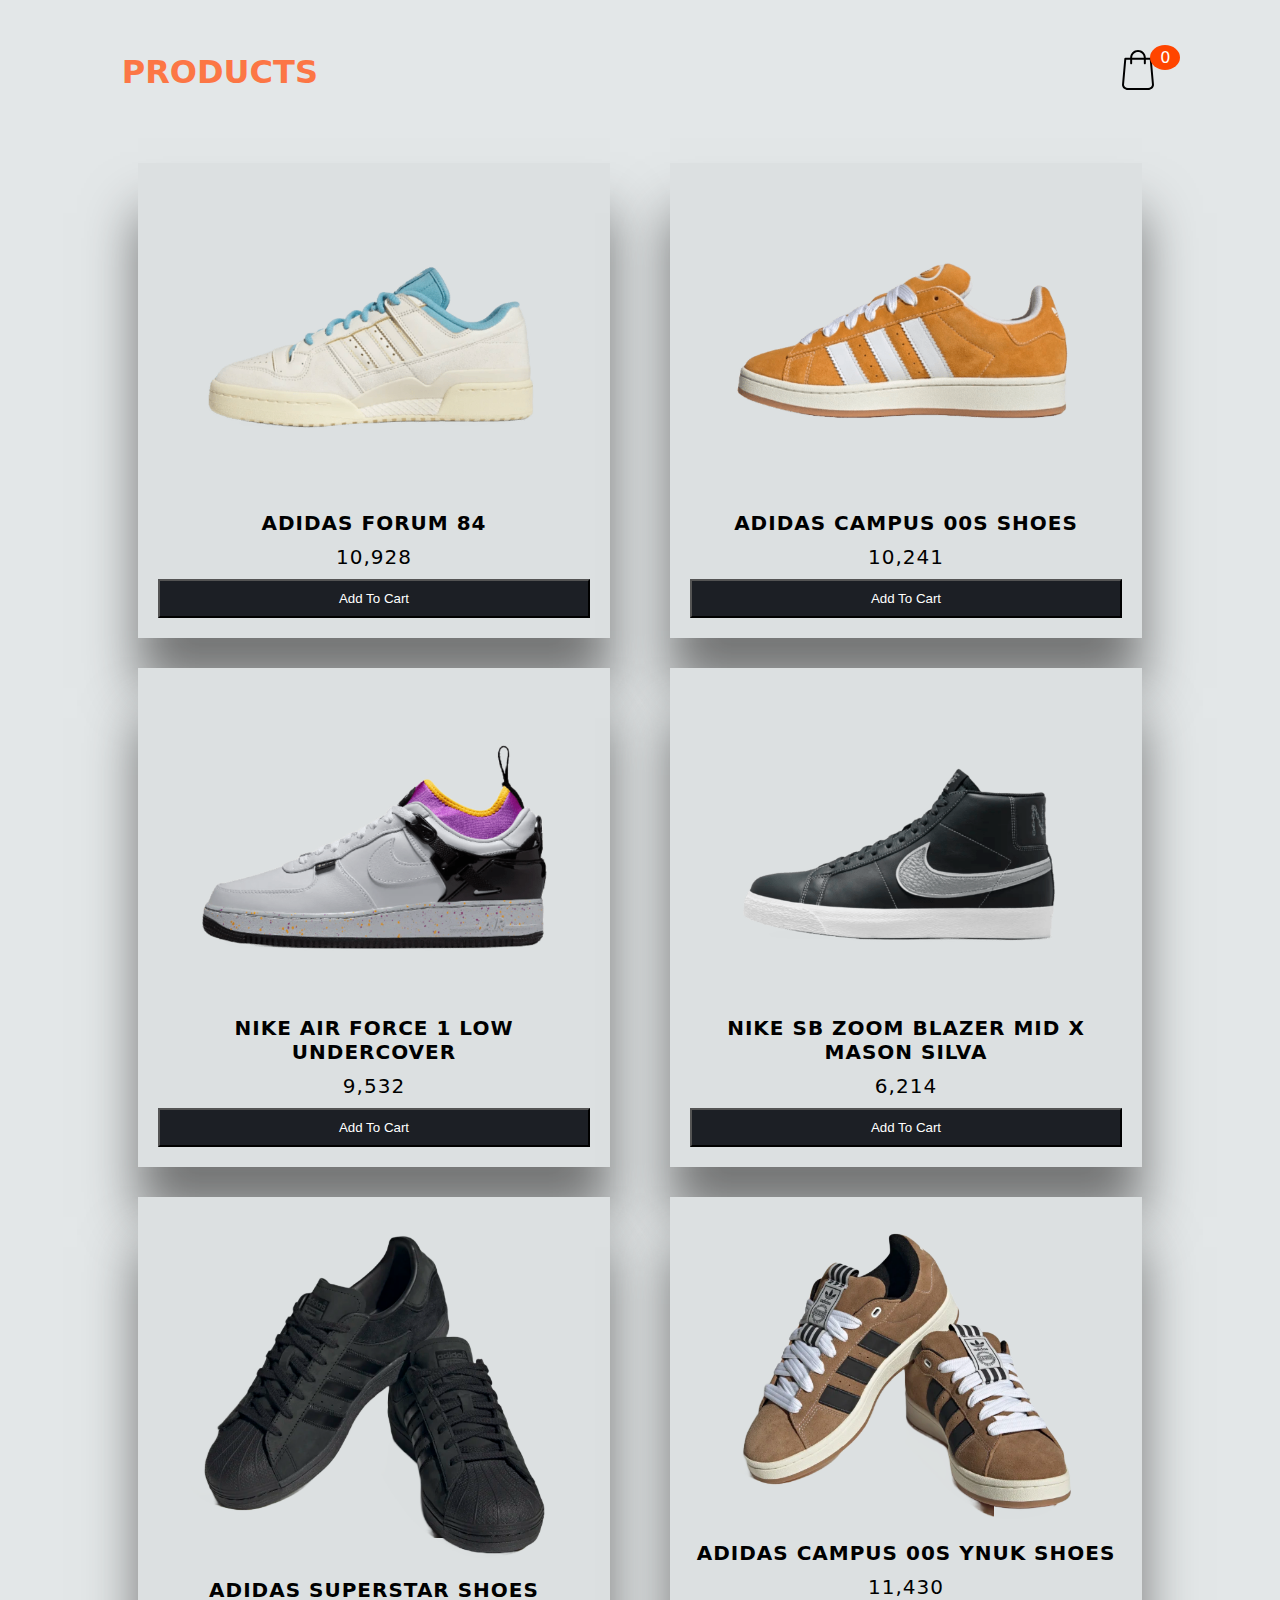
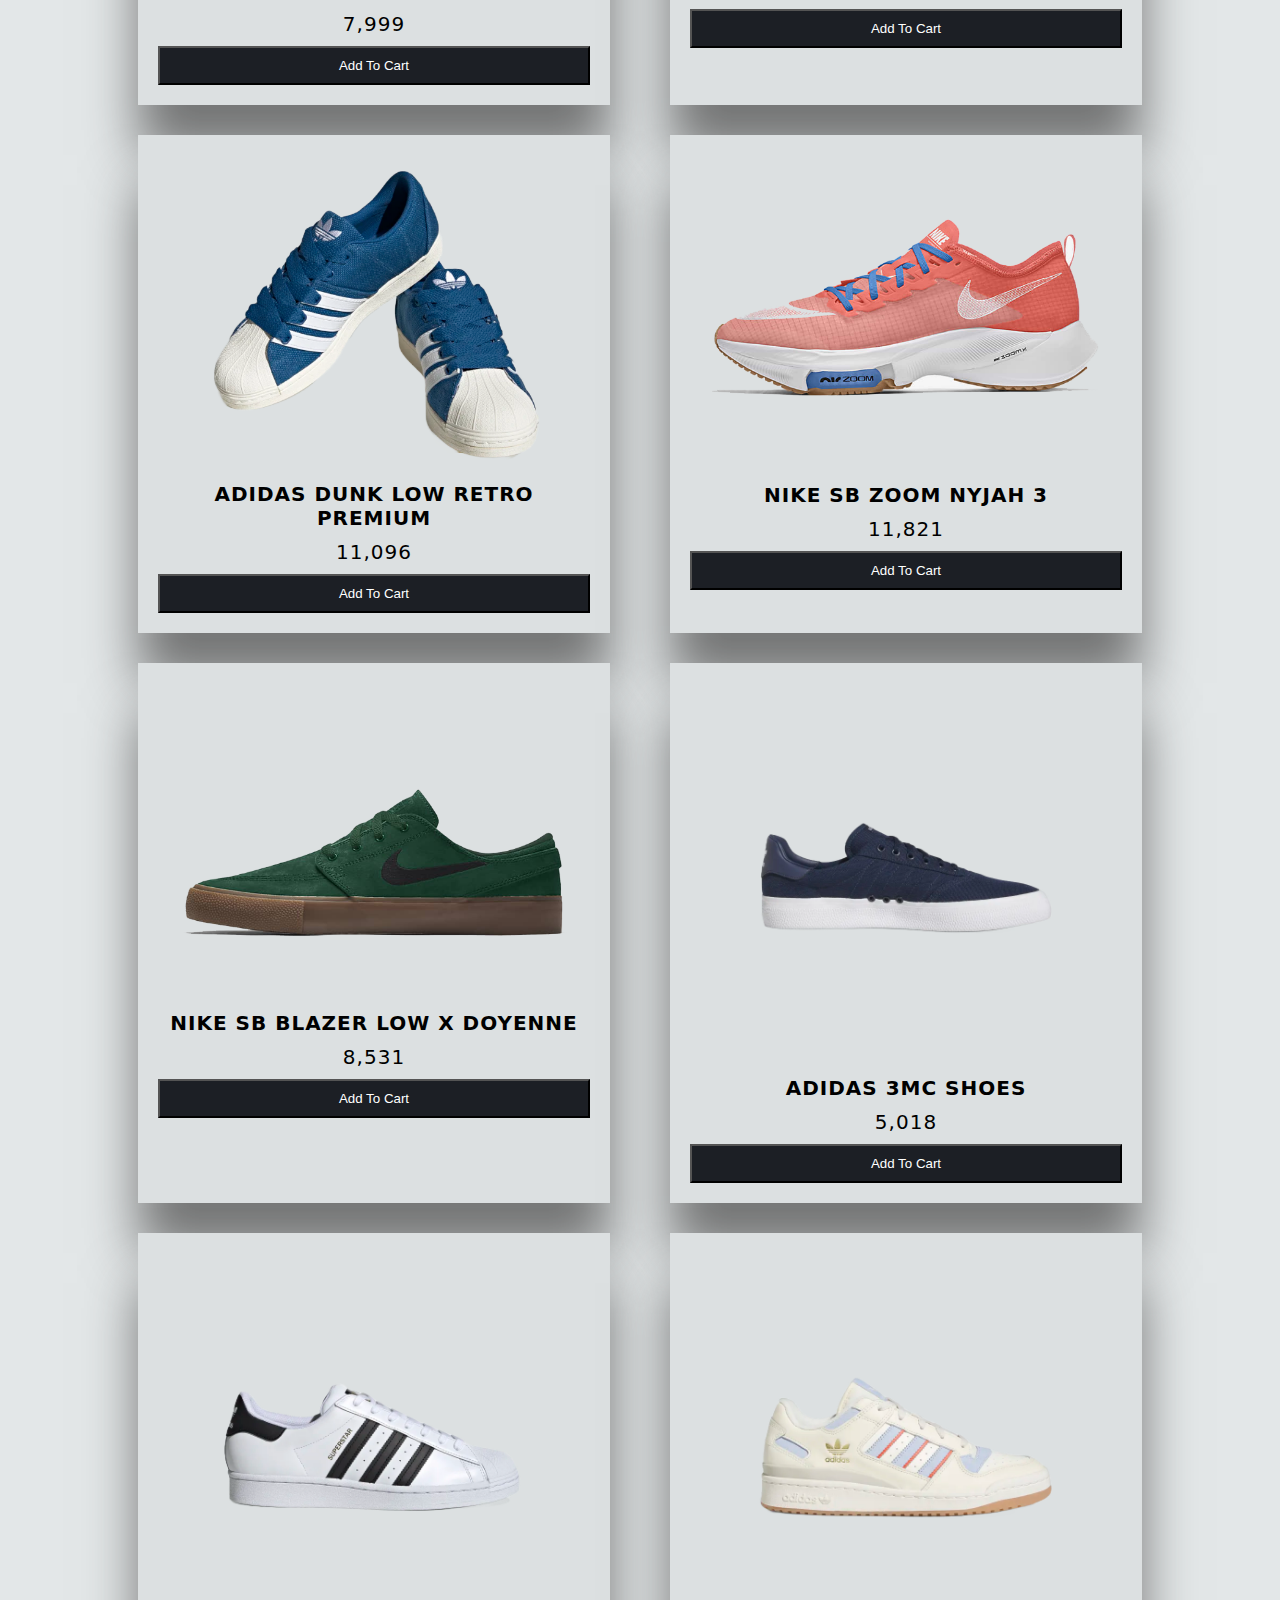
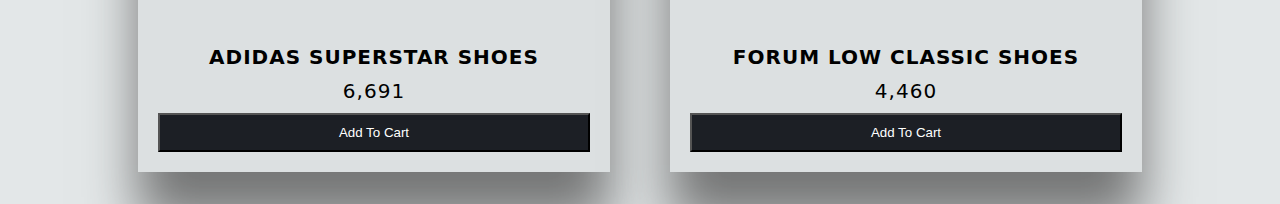
==== products.html @ 4be839fc "First Commit" ====
<!DOCTYPE html>
<html lang="en">
<head>
    <meta charset="UTF-8">
    <meta http-equiv="X-UA-Compatible" content="IE=edge">
    <meta name="viewport" content="width=device-width, initial-scale=1.0">
    <title>Document</title>
    <link rel="stylesheet" href="css/products.css">
</head>
<body class="">
    
    <div class="container">
        <header>
            <h1>PRODUCTS</h1>
            <div class="shopping">
                <img src="img/image/shopping.svg">
                <span class="quantity">0</span>
            </div>
        </header>

        <div class="list"></div>
        <div class="payment" id="payment"></div>
    </div>
    <div class="card">
        <h1>Cart</h1>
        <ul class="listCard">
        </ul>
        <div class="checkOut " >
            <a href="#payment" class="total" id="total">0</a>
            
            <div class="closeShopping">Close</div>
        </div>
        
    </div>
    
   
    
    

    <script src="js/app.js"></script>
</body>
</html>
---- css/products.css ----
body{
    background-color: #E3E7E8;
    font-family: system-ui;
    
}
html{
  scroll-behavior: smooth;
}
.container{
    margin: 2rem 9%;
    transition: 0.5s;

}
header{
    display: flex;
    justify-content: space-between;
    align-items: center;
    
}
header .shopping{
    position: relative;
    text-align: right;
}
header .shopping img{
    width: 40px;
    cursor: pointer;
    
}
header .shopping span{
    background: orangered;
    border-radius: 50%;
    display: flex;
    justify-content: center;
    align-items: center;
    color: #fff;
    position: absolute;
    top: -5px;
    left: 80%;
    padding: 3px 10px;
}
header h1{
    color: rgb(252, 118, 69);
}
.list{
    display: grid;
    grid-template-columns: repeat(auto-fit, 29.5rem);
    column-gap: 60px;
    row-gap: 30px;
    justify-content: center;
    margin-top: 50px;
}
.list .item{
    text-align: center;
    
    background-color: #DCE0E1;
    padding: 20px;
    box-shadow: 0 50px 50px #757676;
    letter-spacing: 1px;
}
.list .item img{
    width: 90%;
}
.list .item .title{
    font-weight: 600;
    font-size: 20px;
}
.list .item .price{
    margin: 10px;
    font-size: 20px;
}
.list .item button{
    background-color: #1C1F25;
    color: #fff;
    width: 100%;
    padding: 10px;
    cursor: pointer;
}
.card{
    position: fixed;
    top:0;
    left: 100%;
    width: 500px;
    background-color: #c3c5c5;
    height: 100vh;
    transition: 0.5s;
}
.active .card{
    left: calc(100% - 500px);
}
.active .container{
   transform: translateX(-250px);
}
.card h1{
    color: orangered;
    font-weight: 100;
    margin: 0;
    padding: 0 20px;
    height: 80px;
    display: flex;
    align-items: center;
    
}
.card .checkOut{
    position: absolute;
    bottom: 0;
    width: 100%;
    display: grid;
    grid-template-columns: repeat(2, 1fr);

}
.card .checkOut a {
    background-color: rgb(252, 118, 69) ;
    width: 100%;
    height: 70px;
    display: flex;
    justify-content: center;
    align-items: center;
    font-weight: bold;
    cursor: pointer;
    text-decoration: none;
    color: black;
    transition: 0.2s;
}
.card .checkOut div:nth-child(2){
    background-color: #1C1F25;
    color: #fff;
    display: flex;
    justify-content: center;
    align-items: center;
}
.listCard li{
    display: grid;
    grid-template-columns: 100px repeat(3, 1fr);
    color: black;
    row-gap: 10px;
}
.listCard li div{
    display: flex;
    justify-content: center;
    align-items: center;
    margin-bottom: 20px;
}
.listCard li img{
    width: 90%;
}
.listCard li button{
    background-color: #fff5;
    border: none;
    cursor: pointer;
}
.listCard .count{
    margin: 0 10px;
}
/* .payment{
  display: flex;
  width: 100%;
  min-height: 100vh;
  background-color: #1C1F25;
  position: absolute;
} */
.container2{
    display: flex;
    justify-content: center;
    align-items: center;
    padding:25px;
    min-height: 100vh;
  }
  
  .container2 form{
    padding:20px;
    width:700px;
    background: #fff;
    box-shadow: 0 5px 10px rgba(0,0,0,.1);
  }
  
  .container2 form .rowCo{
    display: grid;
    grid-template-columns: 1fr 1fr;
    gap:15px;
  }
  
  .container2 form .rowCo .colCo{
    flex:1 1 250px;
  }
  
  .container2 form .rowCo .colCo .title{
    font-size: 20px;
    color:#333;
    padding-bottom: 5px;
    text-transform: uppercase;
  }
  
  .container2 form .rowCo .colCo .inputBox{
    margin:15px 0;
  }
  
  .container2 form .rowCo .colCo .inputBox span{
    margin-bottom: 10px;
    display: block;
  }
  
  .container2 form .rowCo .colCo .inputBox input{
    width: 80%;
    border:1px solid #ccc;
    padding:10px 15px;
    font-size: 15px;
    text-transform: none;
  }
  
  .container2 form .rowCo .colCo .inputBox input:focus{
    border:1px solid #000;
  }
  
  .container2 form .rowCo .colCo .flex{
    display: flex;
    gap:15px;
  }
  
  .container2 form .rowCo .colCo .flex .inputBox{
    margin-top: 5px;
  }
  
  .container2 form .rowCo .colCo .inputBox img{
    height: 34px;
    margin-top: 5px;
    filter: drop-shadow(0 0 1px #000);
  }
  
  .container2 form .submit-btn{
    width: 100%;
    padding:12px;
    font-size: 17px;
    background: #27ae60;
    color:#fff;
    margin-top: 5px;
    cursor: pointer;
  }
  
  .container2 form .submit-btn:hover{
    background: #2ecc71;
  }
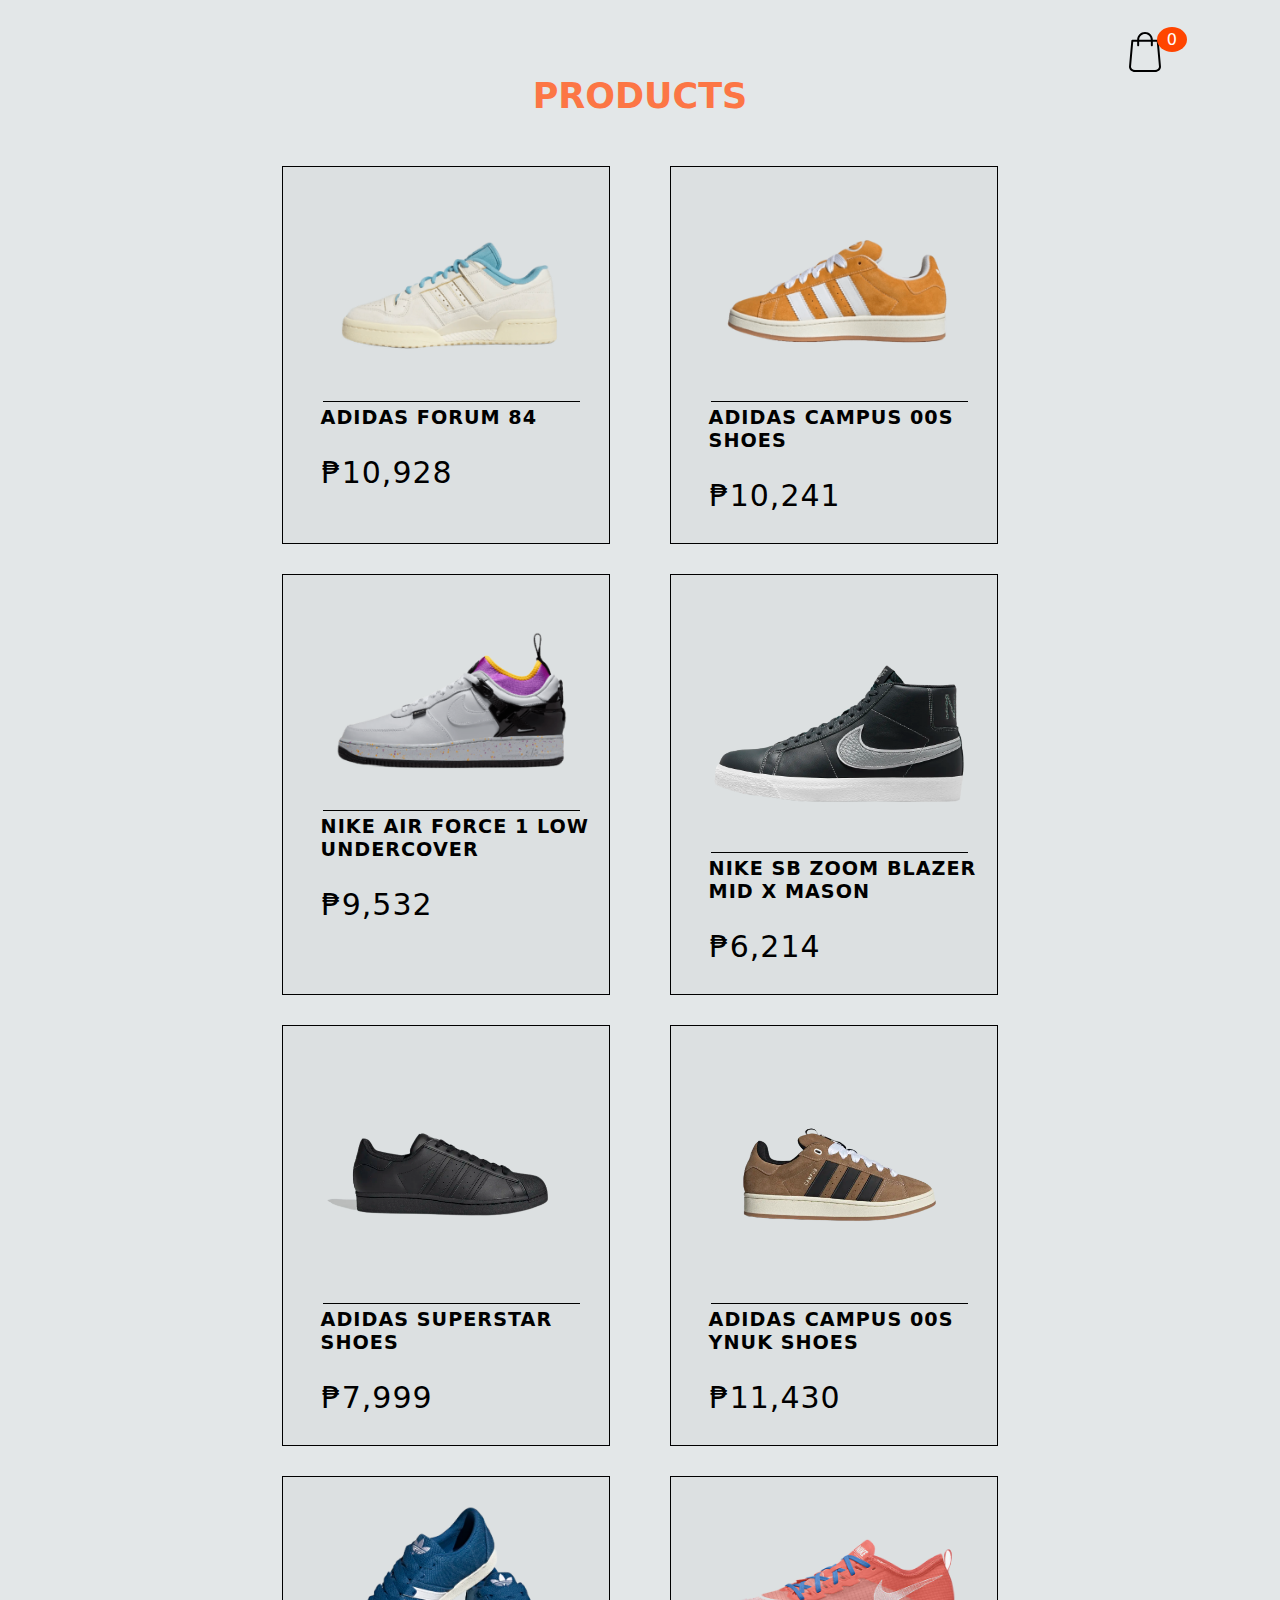
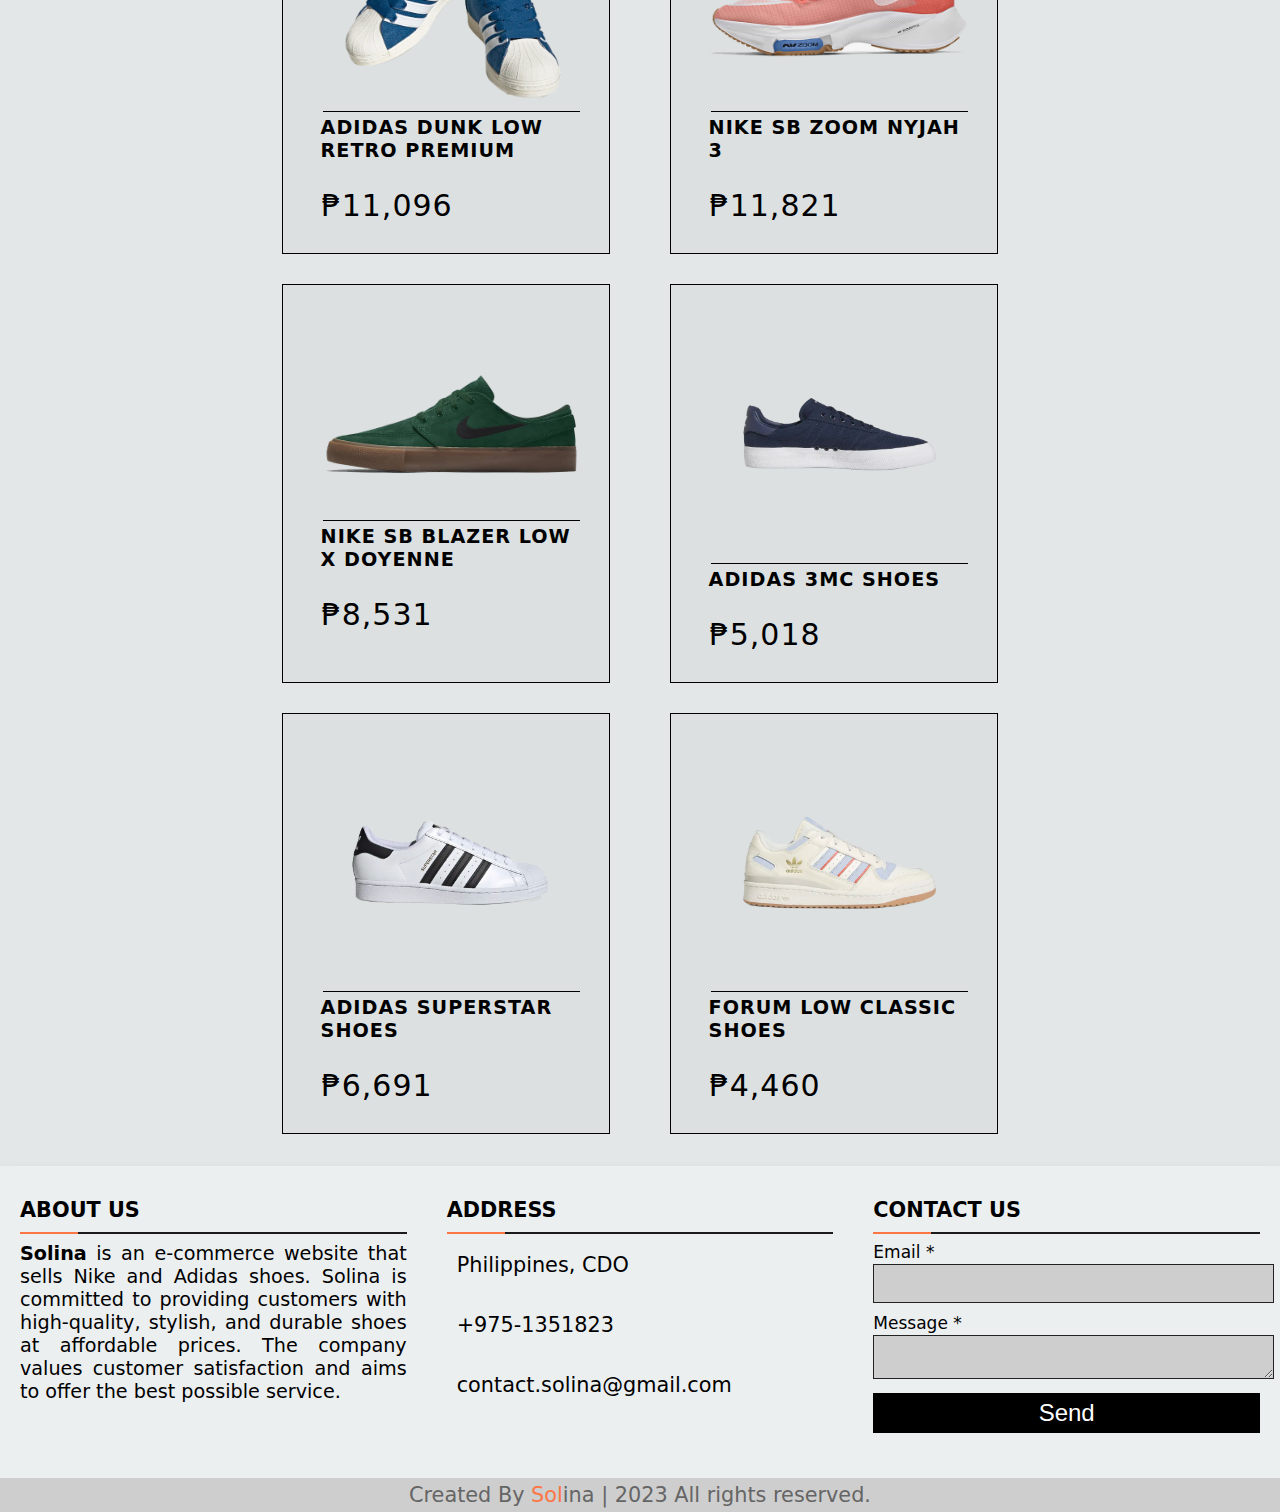
==== commit f0f6fe58: "Final Commit" ====
--- a/products.html
+++ b/products.html
@@ -3,21 +3,25 @@
 <head>
     <meta charset="UTF-8">
     <meta http-equiv="X-UA-Compatible" content="IE=edge">
+    <link rel="stylesheet" href="https://cdnjs.cloudflare.com/ajax/libs/font-awesome/6.3.0/css/all.min.css" integrity="sha512-SzlrxWUlpfuzQ+pcUCosxcglQRNAq/DZjVsC0lE40xsADsfeQoEypE+enwcOiGjk/bSuGGKHEyjSoQ1zVisanQ==" crossorigin="anonymous" referrerpolicy="no-referrer" />
     <meta name="viewport" content="width=device-width, initial-scale=1.0">
+    <link rel="stylesheet" href="font-awesome/css/font-awesome.css">
     <title>Document</title>
     <link rel="stylesheet" href="css/products.css">
 </head>
-<body class="">
-    
+<body>
+
+    <!-- Container/Content-->
     <div class="container">
         <header>
-            <h1>PRODUCTS</h1>
+            <a href="index.html"><i class="fa-solid fa-arrow-left"></i></a>
             <div class="shopping">
                 <img src="img/image/shopping.svg">
                 <span class="quantity">0</span>
             </div>
         </header>
 
+        <div class="title" id="title">PRODUCTS</div>
         <div class="list"></div>
         <div class="payment" id="payment"></div>
     </div>
@@ -26,17 +30,153 @@
         <ul class="listCard">
         </ul>
         <div class="checkOut " >
-            <a href="#payment" class="total" id="total">0</a>
+            <a  class="total" id="total" onclick="startTimeout()">0</a>
             
             <div class="closeShopping">Close</div>
         </div>
         
     </div>
+
+    <!-- Overlay and Payment Form -->
+    <div class="overlay" id="overlay">
+        <img src="img/loading1.gif" class="loading-icon" alt="Loading...">
+      </div>
+    
+    <div class="modal" id="myModal">
+      <div class="container2" >
+            <div class="form">
+                <span class="close" onclick="closeModal()">&times;</span>
+                <div class="rowCo">
+                    <div class="colCo">
+                        <h3 class="title">billing address</h3>
+                        <div class="inputBox">
+                            <span>full name :</span>
+                            <input type="text" placeholder="trexy mae">
+                        </div>
+                        <div class="inputBox">
+                            <span>email :</span>
+                            <input type="email" placeholder="example@example.com">
+                        </div>
+                        <div class="inputBox">
+                            <span>address :</span>
+                            <input type="text" placeholder="room - street - locality">
+                        </div>
+                        <div class="inputBox">
+                            <span>city :</span>
+                            <input type="text" placeholder="manila">
+                        </div>
+
+                        <div class="flex">
+                            <div class="inputBox">
+                                <span>state :</span>
+                                <input type="text" placeholder="philippines">
+                            </div>
+                            <div class="inputBox">
+                                <span>zip code :</span>
+                                <input type="text" placeholder="123 456">
+                            </div>
+                        </div>
+                    </div>
+                    <div class="colCo">
+                        <h3 class="title">payment</h3>
+                        <div class="inputBox">
+                            <span>cards accepted :</span>
+                            <img src="img/card_img.png" alt="">
+                        </div>
+                        <div class="inputBox">
+                            <span>name on card :</span>
+                            <input type="text" placeholder="ms. trexy s">
+                        </div>
+                        <div class="inputBox">
+                            <span>credit card number :</span>
+                            <input type="number" placeholder="1111-2222-3333-4444">
+                        </div>
+                        <div class="inputBox">
+                            <span>exp month :</span>
+                            <input type="text" placeholder="january">
+                        </div>
+                        <div class="flex">
+                            <div class="inputBox">
+                                <span>exp year :</span>
+                                <input type="number" placeholder="2022">
+                            </div>
+                            <div class="inputBox">
+                                <span>CVV :</span>
+                                <input type="text" placeholder="1234">
+                            </div>
+                        </div>
+                    </div>
+                </div>
+                <button id="checkbut" class="submit-btn" onclick="showreceipt()">proceed to checkout</button>
+                
+            </div>
+            
+        </div>
+    </div>
+     <!-- FOOTER SECTION -->
+     <footer>
+        <div class="main-content">
+            <div class="left box">
+                <h2>About us</h2>
+                <div class="content">
+                    <p>
+                    <strong>Solina</strong> is an e-commerce website that sells Nike and Adidas shoes. 
+                            Solina is committed to providing customers with high-quality, stylish, and durable shoes at affordable prices. The company values customer 
+                            satisfaction and aims to offer the best possible service.
+                    </p>
+                    <div class="social">
+                        <a href="https://facebook.com/coding.np"><span class="fab fa-facebook-f"></span></a>
+                        <a href="#"><span class="fab fa-twitter"></span></a>
+                        <a href="https://instagram.com/coding.np"><span class="fab fa-instagram"></span></a>
+                        <a href="https://youtube.com/c/codingnepal"><span class="fab fa-youtube"></span></a>
+                    </div>
+                </div>
+            </div>
+            <div class="center box">
+                <h2>Address</h2>
+                <div class="content">
+                    <div class="place">
+                        <span class="fas fa-map-marker-alt"></span>
+                        <span class="text">Philippines, CDO</span>
+                    </div>
+                    <div class="phone">
+                        <span class="fas fa-phone-alt"></span>
+                        <span class="text">+975-1351823</span>
+                    </div>
+                    <div class="email">
+                        <span class="fas fa-envelope"></span>
+                        <span class="text">contact.solina@gmail.com</span>
+                    </div>
+                </div>
+            </div>
+            <div class="right box">
+                <h2>Contact us</h2>
+                <div class="content">
+                    <form action="#">
+                    <div class="email">
+                        <div class="text">Email *</div>
+                        <input type="email" required>
+                    </div>
+                    <div class="msg">
+                        <div class="text">Message *</div>
+                        <textarea rows="2" cols="25" required></textarea>
+                    </div>
+                    <button class="sub">Send</button>
+                    </form>
+                </div>
+            </div>
+        </div>
+        <div class="bottom">
+            <center>
+            <span class="credit">Created By <a href="#"><span>Sol</span>ina</a> | </span>
+            <span class="far fa-copyright"></span><span> 2023 All rights reserved.</span>
+            </center>
+        </div>
+    </footer>
+
+    <div id="receiptContainer"></div>
     
    
-    
-    
-
     <script src="js/app.js"></script>
 </body>
 </html>--- a/css/products.css
+++ b/css/products.css
@@ -1,6 +1,7 @@
 body{
     background-color: #E3E7E8;
     font-family: system-ui;
+    margin: 0;
     
 }
 html{
@@ -38,43 +39,76 @@
     left: 80%;
     padding: 3px 10px;
 }
-header h1{
+header a{
     color: rgb(252, 118, 69);
-}
+    font-size: 1.8rem;
+    text-decoration: none;
+    font-weight: bold;
+    margin-left: 5px;
+}
+
+#title{
+  font-size: 35px;
+  color: rgb(252, 118, 69);
+  font-weight: bold;
+  text-align: center;
+}
+
 .list{
     display: grid;
-    grid-template-columns: repeat(auto-fit, 29.5rem);
+    grid-template-columns: repeat(auto-fit, 20.5rem);
     column-gap: 60px;
     row-gap: 30px;
     justify-content: center;
     margin-top: 50px;
 }
 .list .item{
-    text-align: center;
-    
     background-color: #DCE0E1;
     padding: 20px;
-    box-shadow: 0 50px 50px #757676;
     letter-spacing: 1px;
-}
-.list .item img{
-    width: 90%;
-}
+    border: 1px solid black;
+    
+}
+#name{
+  font-size: 1.2em;
+  margin-left: 1.1rem;
+  margin-bottom: 1rem;
+}
+
+.list .item .sec1 img{
+  width: 90%;
+  margin-left: 20px;
+  border-bottom: 1px solid black;
+}
+
+.list .item .sec2{
+  display: flex;
+  justify-content: space-between;
+  padding: 0 3%;
+}
+    
 .list .item .title{
     font-weight: 600;
     font-size: 20px;
 }
 .list .item .price{
     margin: 10px;
-    font-size: 20px;
+    font-size: 30px;
+    
 }
 .list .item button{
-    background-color: #1C1F25;
-    color: #fff;
-    width: 100%;
-    padding: 10px;
-    cursor: pointer;
-}
+    border: none;
+    background-color: #DCE0E1;
+    padding: 5px;
+    cursor: pointer;
+}
+.list .item button i{
+  font-size: 2.5em;
+}
+.list .item button i:hover{
+  color: rgb(252, 118, 69);
+}
+
 .card{
     position: fixed;
     top:0;
@@ -130,7 +164,7 @@
 }
 .listCard li{
     display: grid;
-    grid-template-columns: 100px repeat(3, 1fr);
+    grid-template-columns: 100px repeat(4, 1fr);
     color: black;
     row-gap: 10px;
 }
@@ -138,7 +172,23 @@
     display: flex;
     justify-content: center;
     align-items: center;
-    margin-bottom: 20px;
+
+}
+.listCard{
+  margin-right: 2rem;
+}
+.listCard .cartinfo{
+  margin-top: 1rem;
+}
+
+.listCard .cartinfo .prodname{
+  font-size: 13px;
+
+}
+.listCard .cartinfo .sizebut select{
+    background-color: #fff5;
+    border: none;
+    cursor: pointer;
 }
 .listCard li img{
     width: 90%;
@@ -147,9 +197,10 @@
     background-color: #fff5;
     border: none;
     cursor: pointer;
+    
 }
 .listCard .count{
-    margin: 0 10px;
+    margin: 10px 10px;
 }
 /* .payment{
   display: flex;
@@ -162,44 +213,44 @@
     display: flex;
     justify-content: center;
     align-items: center;
-    padding:25px;
+    flex-direction: column;
     min-height: 100vh;
   }
   
-  .container2 form{
+  .container2 .form{
     padding:20px;
     width:700px;
     background: #fff;
     box-shadow: 0 5px 10px rgba(0,0,0,.1);
   }
   
-  .container2 form .rowCo{
+  .container2 .form .rowCo{
     display: grid;
     grid-template-columns: 1fr 1fr;
     gap:15px;
   }
   
-  .container2 form .rowCo .colCo{
+  .container2 .form .rowCo .colCo{
     flex:1 1 250px;
   }
   
-  .container2 form .rowCo .colCo .title{
+  .container2 .form .rowCo .colCo .title{
     font-size: 20px;
     color:#333;
     padding-bottom: 5px;
     text-transform: uppercase;
   }
   
-  .container2 form .rowCo .colCo .inputBox{
+  .container2 .form .rowCo .colCo .inputBox{
     margin:15px 0;
   }
   
-  .container2 form .rowCo .colCo .inputBox span{
+  .container2 .form .rowCo .colCo .inputBox span{
     margin-bottom: 10px;
     display: block;
   }
   
-  .container2 form .rowCo .colCo .inputBox input{
+  .container2 .form .rowCo .colCo .inputBox input{
     width: 80%;
     border:1px solid #ccc;
     padding:10px 15px;
@@ -207,37 +258,365 @@
     text-transform: none;
   }
   
-  .container2 form .rowCo .colCo .inputBox input:focus{
+  .container2 .form .rowCo .colCo .inputBox input:focus{
     border:1px solid #000;
   }
   
-  .container2 form .rowCo .colCo .flex{
+  .container2 .form .rowCo .colCo .flex{
     display: flex;
     gap:15px;
   }
   
-  .container2 form .rowCo .colCo .flex .inputBox{
+  .container2 .form .rowCo .colCo .flex .inputBox{
     margin-top: 5px;
   }
   
-  .container2 form .rowCo .colCo .inputBox img{
+  .container2 .form .rowCo .colCo .inputBox img{
     height: 34px;
     margin-top: 5px;
     filter: drop-shadow(0 0 1px #000);
   }
   
-  .container2 form .submit-btn{
+  .container2 .submit-btn{
     width: 100%;
     padding:12px;
     font-size: 17px;
     background: #27ae60;
     color:#fff;
-    margin-top: 5px;
-    cursor: pointer;
-  }
-  
-  .container2 form .submit-btn:hover{
+    cursor: pointer;
+  }
+  
+  .container2 .form .submit-btn:hover{
     background: #2ecc71;
   }
 
-
+  .overlay {
+    display: none;
+    position: fixed;
+    left: 0;
+    top: 0;
+    width: 100%;
+    height: 100%;
+    background-color: rgba(0, 0, 0, 0.5);
+    z-index: 2;
+  }
+
+  .loading-icon {
+    position: absolute;
+    top: 50%;
+    left: 50%;
+    transform: translate(-50%, -50%);
+    height: 300px;
+    opacity: 0.7;
+  }
+
+    
+  .modal {
+    display: none;
+    position: fixed;
+    z-index: 99999;
+    left: 0;
+    top: 0;
+    width: 100%;
+    height: 100%;
+    overflow: auto;
+    background-color: rgba(0, 0, 0, 0.5);
+  }
+  
+
+  .close {
+    float: right;
+    margin-right: 20px;
+    font-size: 28px;
+    font-weight: bold;
+    cursor: pointer;
+    
+  }
+  #receiptContainer{
+    display: none;
+    position: fixed;
+    z-index: 99999;
+    left: 0;
+    top: 0;
+    width: 100%;
+    height: 100%;
+    overflow: auto;
+    background-color: rgba(0, 0, 0, 0.5);
+  }
+
+  .receipt {
+    font-family: Arial, sans-serif;
+    background-color: #f9f9f9;
+    padding: 20px;
+    border: 1px solid #ccc;
+    max-width: 400px;
+    margin: 0 auto;
+    position: relative;    
+  }
+  
+  .receipt-header {
+    text-align: center;
+    margin-bottom: 20px;
+  }
+  
+  .receipt-header h2 {
+    font-size: 24px;
+    margin-bottom: 5px;
+  }
+  
+  .receipt-header p {
+    font-size: 14px;
+    color: #888;
+  }
+  
+  .receipt-items {
+    margin-bottom: 20px;
+  }
+  
+  .receipt-item {
+    margin-bottom: 20px;
+  }
+  
+  .receipt-name {
+    font-weight: bold;
+  }
+  
+  .receipt-quantity,
+  .receipt-price,
+  .receipt-subtotal {
+    font-size: 14px;
+    color: #555;
+  }
+  
+  .receipt-total {
+    text-align: right;
+    font-size: 18px;
+    font-weight: bold;
+  }
+  
+  .receipt-total-quantity {
+    margin-bottom: 5px;
+  }
+  
+  .receipt-total-price {
+    color: #008000;
+  }
+
+
+  footer{
+    box-shadow: 0 .5rem 1rem rgba(0, 0, 0, .1);
+    background-color: #ECEFF0;
+    color: black;
+    bottom: 0px;
+    width: 100%;
+
+  }
+  .main-content{
+    display: flex;
+  }
+  .main-content .box{
+    flex-basis: 50%;
+    padding: 15px 20px;
+  }
+  .box h2{
+    font-size: 1.3rem;
+    font-weight: 600;
+    text-transform: uppercase;
+  }
+  .box .content{
+    margin: 20px 0 0 0;
+    position: relative;
+  }
+  .box .content:before{
+    position: absolute;
+    content: '';
+    top: -10px;
+    height: 2px;
+    width: 100%;
+    background: #1a1a1a;
+  }
+  .box .content:after{
+    position: absolute;
+    content: '';
+    height: 2px;
+    width: 15%;
+    background: rgb(252, 118, 69);
+    top: -10px;
+  }
+  .left .content p{
+    text-align: justify;
+    font-size: 1.2rem;
+  }
+  .left .content .social{
+    margin: 20px 0 0 0;
+  }
+  .left .content .social a{
+    padding: 0 2px;
+  }
+  .left .content .social a span{
+    height: 40px;
+    width: 40px;
+    background: #aaaaaa;
+    color: black;
+    line-height: 40px;
+    text-align: center;
+    font-size: 18px;
+    border-radius: 50%;
+    transition: 0.3s;
+  }
+  .left .content .social a span:hover{
+    background: black;
+    color: white;
+  }
+  .center .content .fas{
+    font-size: 1.4375rem;
+    background: #aaaaaa;
+    color: black;
+    height: 45px;
+    width: 45px;
+    line-height: 45px;
+    text-align: center;
+    border-radius: 50%;
+    transition: 0.3s;
+    cursor: pointer;
+  }
+  .center .content .fas:hover{
+    background: black;
+    color: white;
+  }
+  .center .content .text{
+    font-size: 1.3rem;
+    font-weight: 500;
+    padding-left: 10px;
+  }
+  .center .content .phone{
+    margin: 15px 0;
+    
+  }
+  .center span{
+    color: #000000;
+  }
+  .right form .text{
+    font-size: 1.0625rem;
+    margin-bottom: 2px;
+    color: #000000;
+  }
+  .right form .msg{
+    margin-top: 10px;
+  }
+  .right form input, .right form textarea{
+    width: 100%;
+    font-size: 1.0625rem;
+    background: #cecece;
+    padding-left: 10px;
+    border: 1px solid #222222;
+  }
+  .right form input:focus,
+  .right form textarea:focus{
+    outline-color: #3498db;
+  }
+  .right form input{
+    height: 35px;
+  }
+  .right form .sub{
+    margin-top: 10px;
+  }
+  .right form .sub{
+    height: 40px;
+    width: 100%;
+    border: none;
+    outline: none;
+    background: black;
+    font-size: 1.5rem;
+    font-weight: 500;
+    cursor: pointer;
+    transition: .3s;
+    color: white;
+  }
+  
+  .bottom center{
+    padding: 5px;
+    font-size: 1.3rem;
+    background: #cecece;
+
+  }
+  .bottom center span{
+    color: #656565;
+    
+  }
+  .bottom center a span{
+    color: rgb(252, 118, 69);
+    text-decoration: none;
+  }
+  .bottom center a{
+    color: #656565;
+    text-decoration: none;
+  }
+  .bottom center a:hover{
+    text-decoration: underline;
+  }
+  
+
+  @media (max-width: 768px) {
+    /* Styles for screens up to 768px width */
+    
+  
+    .list {
+      grid-template-columns: repeat(auto-fit, 20rem);
+      column-gap: 30px;
+    }
+  
+    .card {
+      width: 100%;
+      left: 100%;
+    }
+  
+    .active .container {
+      transform: translateX(0);
+    }
+  }
+
+  @media (max-width: 500px){
+    .card {
+      width: 100%;
+      left: 100%;
+    }
+  }
+  
+  @media (max-width: 480px) {
+    /* Styles for screens up to 480px width */
+    .list {
+      grid-template-columns: repeat(auto-fit, 15rem);
+    }
+  
+    .card {
+      width: 100%;
+      left: 100%;
+      margin-left: 7.8rem;
+    }
+  }
+  
+  @media (max-width: 320px) {
+    /* Styles for screens up to 320px width */
+    .container {
+      margin: 2rem 2%;
+    }
+  
+    .list {
+      grid-template-columns: repeat(auto-fit, 14rem);
+      column-gap: 20px;
+    }
+  }
+
+  @media (max-width: 280px) {
+
+    .card{
+      margin-left: 13rem;
+    }
+    .cartinfo{
+      font-size: 10px;
+      
+    }
+  }
+  
+
